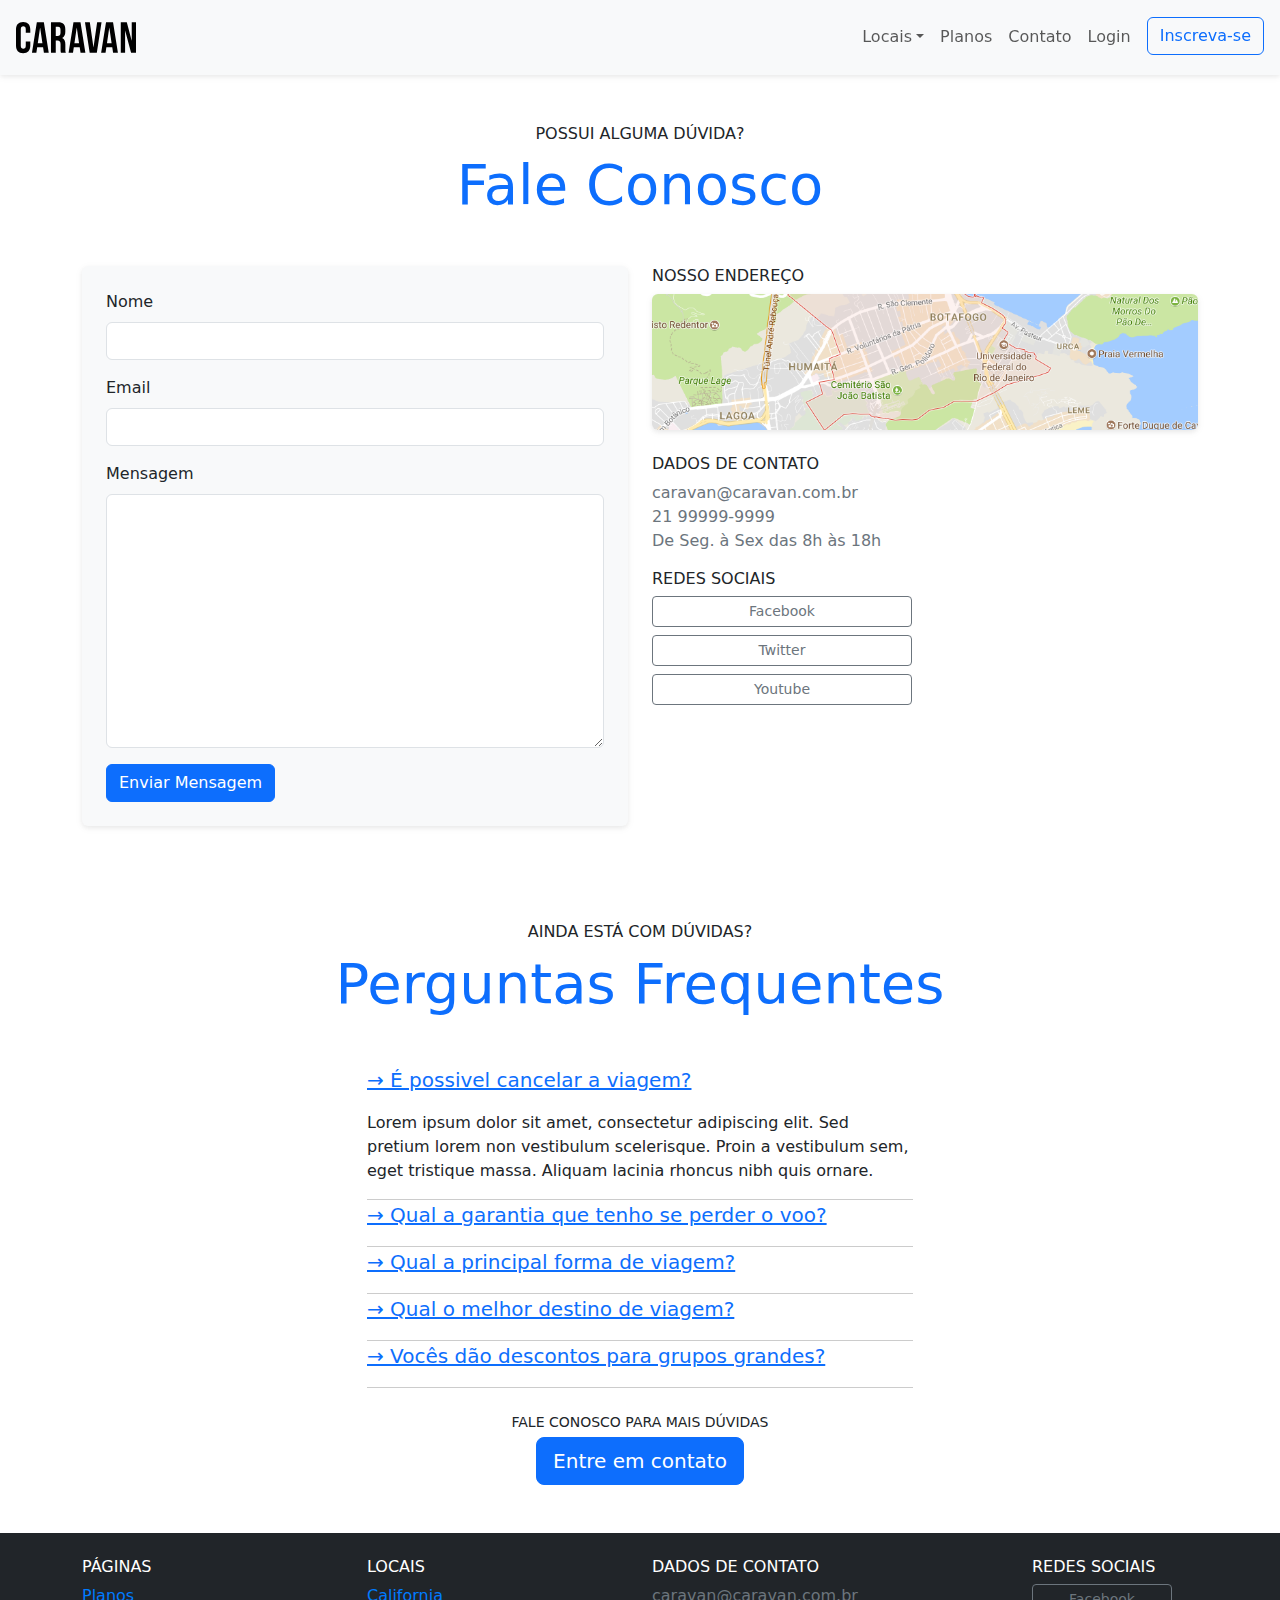
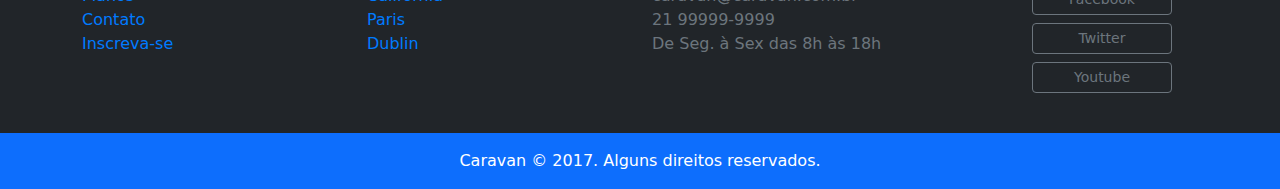
==== contato.html @ 575af78d "feat: página de contato" ====
<!doctype html>
<html lang="pt-BR">
  <head>
    <meta charset="utf-8">
    <meta name="viewport" content="width=device-width, initial-scale=1">
    <title>Caravan - Contato</title>
    <link href="https://cdn.jsdelivr.net/npm/bootstrap@5.3.3/dist/css/bootstrap.min.css" rel="stylesheet" integrity="sha384-QWTKZyjpPEjISv5WaRU9OFeRpok6YctnYmDr5pNlyT2bRjXh0JMhjY6hW+ALEwIH" crossorigin="anonymous">
    <link rel="stylesheet" href="./css/style.css">
  </head>
  <body>

    <!-- Modal -->
    <div class="modal fade" id="modalLogin" tabindex="-1" aria-labelledby="modalLoginTitulo" aria-hidden="true">
        <div class="modal-dialog">
          <div class="modal-content">
            <div class="modal-header">
              <h1 class="modal-title fs-5" id="modalLoginTitulo">Entre na Sua Conta</h1>
              <button type="button" class="btn-close" data-bs-dismiss="modal" aria-label="Close"></button>
            </div>
            <div class="modal-body">
                <form>
                    <div class="mb-3">
                      <label for="LoginEmail" class="form-label">Email address</label>
                      <input type="email" class="form-control" id="LoginEmail">
                    </div>
                    <div class="mb-3">
                      <label for="loginSenha" class="form-label">Password</label>
                      <input type="password" class="form-control" id="loginSenha">
                    </div>
                    <button type="submit" class="btn btn-primary">Entrar na Conta</button>
                    <small class="form-text text-muted">Esqueceu a senha? <a href="#">Clique aqui.</a></small>
                  </form>
            </div>
          </div>
        </div>
      </div>
    <nav class="navbar navbar-light navbar-expand-md bg-light fixed-top box-shadow p-3">
        <a href="" class="navbar-brand">
            <img src="img/caravan.svg" alt="Caravan">
        </a>
        <button class="navbar-toggler" type="button" data-bs-toggle="collapse" data-bs-target="#navbarSupportedContent" aria-controls="navbarSupportedContent" aria-expanded="false" aria-label="Toggle navigation">
            <span class="navbar-toggler-icon"></span>
        </button>

        <div class="collapse navbar-collapse" id="navbarSupportedContent">
            <ul class="navbar-nav ms-auto">
                <li class="nav-item dropdown">
                    <a href="#" class="nav-link dropdown-toggle" role="button" data-bs-toggle="dropdown" aria-expanded="false">Locais</a>
                    <ul class="dropdown-menu">
                        <li><a class="dropdown-item" href="local.html">California</a></li>
                        <li><a class="dropdown-item" href="local.html">Paris</a></li>
                        <li><a class="dropdown-item" href="local.html">Dublin</a></li>
                        </ul>
                </li>
                <li class="nav-item">
                    <a href="planos.html" class="nav-link">Planos</a>
                </li>
                <li class="nav-item">
                    <a href="contato.html" class="nav-link">Contato</a>
                </li>
                <li class="nav-item">
                    <a href="#" class="nav-link" data-bs-toggle="modal" data-bs-target="#modalLogin">Login</a>
                </li>
                <li class="nav-item">
                    <a href="inscrição" class="btn btn-outline-primary ms-md-2">Inscreva-se</a>
                </li>
            </ul>
        </div>
    </nav>

    <section class="container">
        <div class="my-5 text-center">
            <span class="h6 d-block">POSSUI ALGUMA DÚVIDA?</span>
            <h2 class="display-4 text-primary">Fale Conosco</h2>
        </div>
        <div class="row">
            <div class="col-lg">
                <form class="bg-light rounded p-4 box-shadow mb-5">
                    <div class="mb-3">
                      <label for="clienteNome" class="form-label">Nome</label>
                      <input type="text" class="form-control" id="clienteNome">
                    </div>
                    <div class="mb-3">
                      <label for="clienteEmail" class="form-label">Email</label>
                      <input type="email" class="form-control" id="clienteEmail">
                    </div>
                    <div class="mb-3">
                        <label for="clienteMensagem" class="form-label">Mensagem</label>
                        <textarea class="form-control" id="clienteMensagem" rows="10"></textarea>
                    </div>
                    <button type="submit" class="btn btn-primary">Enviar Mensagem</button>
                  </form>
            </div>
            <div class="col-lg">
                <h2 class="h6">NOSSO ENDEREÇO</h2>
                <a href="">
                    <img src="img/mapa.png" alt="Endereço da empresa" class="img-fluid box-shadow rounded mb-4">
                </a>

                <h2 class="h6">DADOS DE CONTATO</h2>
                <ul class="list-unstyled text-secondary">
                    <li>caravan@caravan.com.br</li>
                    <li>21 99999-9999</li>
                    <li>De Seg. à Sex das 8h às 18h</li>
                </ul>

                <h2 class="h6">REDES SOCIAIS</h2>
                <ul class="list-unstyled" style="max-width: 260px;">
                    <li><a class="btn btn-outline-secondary btn-sm d-block mb-2" href="">Facebook</a></li>
                    <li><a class="btn btn-outline-secondary btn-sm d-block mb-2" href="">Twitter</a></li>
                    <li><a class="btn btn-outline-secondary btn-sm d-block mb-2" href="">Youtube</a></li>
                </ul>
            </div>
        </div>
    </section>

    <section class="container">
        <div class="my-5 text-center">
            <span class="h6 d-block">AINDA ESTÁ COM DÚVIDAS?</span>
            <h2 class="display-4 text-primary">Perguntas Frequentes</h2>
        </div>
        <div class="row justify-content-center">
            <div class="col-md-6" id="perguntasFrequentes" data-children="pergunta">
                <div class="pergunta">
                    <p class="d-inline-flex gap-1">
                        <a class="lead" data-bs-toggle="collapse" href="#pergunta1" role="button" aria-expanded="false" aria-controls="pergunta1">
                            → É possivel cancelar a viagem?
                        </a>
                    </p>
                    <div class="collapse show" id="pergunta1" data-bs-parent="#perguntasFrequentes">
                        <p>Lorem ipsum dolor sit amet, consectetur adipiscing elit. Sed pretium lorem non vestibulum scelerisque. Proin a vestibulum sem, eget tristique massa. Aliquam lacinia rhoncus nibh quis ornare.</p>
                    </div>
                </div>
                <div class="pergunta">
                    <p class="d-inline-flex gap-1">
                        <a class="lead" data-bs-toggle="collapse" href="#pergunta2" role="button" aria-expanded="false" aria-controls="pergunta2">
                            → Qual a garantia que tenho se perder o voo?
                        </a>
                    </p>
                    <div class="collapse" id="pergunta2" data-bs-parent="#perguntasFrequentes">
                        <p>Lorem ipsum dolor sit amet, consectetur adipiscing elit. Sed pretium lorem non vestibulum scelerisque. Proin a vestibulum sem, eget tristique massa. Aliquam lacinia rhoncus nibh quis ornare.</p>
                    </div>
                </div>
                <div class="pergunta">
                    <p class="d-inline-flex gap-1">
                        <a class="lead" data-bs-toggle="collapse" href="#pergunta3" role="button" aria-expanded="false" aria-controls="pergunta3">
                            → Qual a principal forma de viagem?
                        </a>
                    </p>
                    <div class="collapse" id="pergunta3" data-bs-parent="#perguntasFrequentes">
                        <p>Lorem ipsum dolor sit amet, consectetur adipiscing elit. Sed pretium lorem non vestibulum scelerisque. Proin a vestibulum sem, eget tristique massa. Aliquam lacinia rhoncus nibh quis ornare.</p>
                    </div>
                </div>
                <div class="pergunta">
                    <p class="d-inline-flex gap-1">
                        <a class="lead" data-bs-toggle="collapse" href="#pergunta4" role="button" aria-expanded="false" aria-controls="pergunta4">
                            → Qual o melhor destino de viagem?
                        </a>
                    </p>
                    <div class="collapse" id="pergunta4" data-bs-parent="#perguntasFrequentes">
                        <p>Lorem ipsum dolor sit amet, consectetur adipiscing elit. Sed pretium lorem non vestibulum scelerisque. Proin a vestibulum sem, eget tristique massa. Aliquam lacinia rhoncus nibh quis ornare.</p>
                    </div>
                </div>
                <div class="pergunta">
                    <p class="d-inline-flex gap-1">
                        <a class="lead" data-bs-toggle="collapse" href="#pergunta5" role="button" aria-expanded="false" aria-controls="pergunta5">
                            → Vocês dão descontos para grupos grandes?
                        </a>
                    </p>
                    <div class="collapse" id="pergunta5" data-bs-parent="#perguntasFrequentes">
                        <p>Lorem ipsum dolor sit amet, consectetur adipiscing elit. Sed pretium lorem non vestibulum scelerisque. Proin a vestibulum sem, eget tristique massa. Aliquam lacinia rhoncus nibh quis ornare.</p>
                    </div>
                </div>
            </div>
        </div>
        <div class="text-center my-4">
            <p class="small m-1">FALE CONOSCO PARA MAIS DÚVIDAS</p>
            <a href="contato.html" class="btn btn-primary btn-lg">Entre em contato</a>
        </div>
    </section>

    <footer class="bg-dark text-white mt-5">
        <div class="container py-4">
            <div class="row">
                <div class="col-md-3 col-6">
                    <h4 class="h6">PÁGINAS</h4>
                    <ul class="list-unstyled">
                        <li><a href="planos.html">Planos</a></li>
                        <li><a href="contato.html">Contato</a></li>
                        <li><a href="inscricao.html">Inscreva-se</a></li>
                    </ul>
                </div>
                <div class="col-md-3 col-6">
                    <h4 class="h6">LOCAIS</h4>
                    <ul class="list-unstyled">
                        <li><a href="local.html">California</a></li>
                        <li><a href="local.html">Paris</a></li>
                        <li><a href="local.html">Dublin</a></li>
                    </ul>
                </div>
                <div class="col-md-4 col-6">
                    <h4 class="h6">DADOS DE CONTATO</h4>
                    <ul class="list-unstyled text-secondary">
                        <li>caravan@caravan.com.br</li>
                        <li>21 99999-9999</li>
                        <li>De Seg. à Sex das 8h às 18h</li>
                    </ul>
                </div>
                <div class="col-md-2 col-6">
                    <h4 class="h6">REDES SOCIAIS</h4>
                    <ul class="list-unstyled">
                        <li><a class="btn btn-outline-secondary btn-sm d-block mb-2" href="" style="max-width: 140px;">Facebook</a></li>
                        <li><a class="btn btn-outline-secondary btn-sm d-block mb-2" href="" style="max-width: 140px;">Twitter</a></li>
                        <li><a class="btn btn-outline-secondary btn-sm d-block mb-2" href="" style="max-width: 140px;">Youtube</a></li>
                    </ul>
                </div>
            </div>
        </div>
        <div class="bg-primary text-center py-3">
            <p class="mb-0">Caravan © 2017. Alguns direitos reservados.</p>
        </div>
    </footer>

    <script src="https://cdn.jsdelivr.net/npm/bootstrap@5.3.3/dist/js/bootstrap.bundle.min.js" integrity="sha384-YvpcrYf0tY3lHB60NNkmXc5s9fDVZLESaAA55NDzOxhy9GkcIdslK1eN7N6jIeHz" crossorigin="anonymous"></script>
  </body>
</html>
---- css/style.css ----
body {
    padding-top: 76px;
}
.box-shadow {
    box-shadow: 0 2px 4px 0 rgba(0,0,0,.05),
                0 2px 8px 0 rgba(0,0,0,.05);
}

#home-quote{
    background: url(../img/bg-quote.jpg) center center;
    background-size: cover;
}

.pergunta {
    border-bottom: 1px solid rgba(0,0,0,.2);
}

.lista-plano li + li {
    border-top: 1px solid rgba(0,0,0,.2);
}
.lista-plano li {
    padding: 1rem;
}

footer a {
    color: #007bff;
    text-decoration: none;
    background-color: transparent;
}

@media (max-width: 767px) {
    #home-quote .display-4{
        font-size: 2.5rem;
    }

    body {
        padding: 0px;
    }
    .fixed-top {
        position: relative;
    }
}
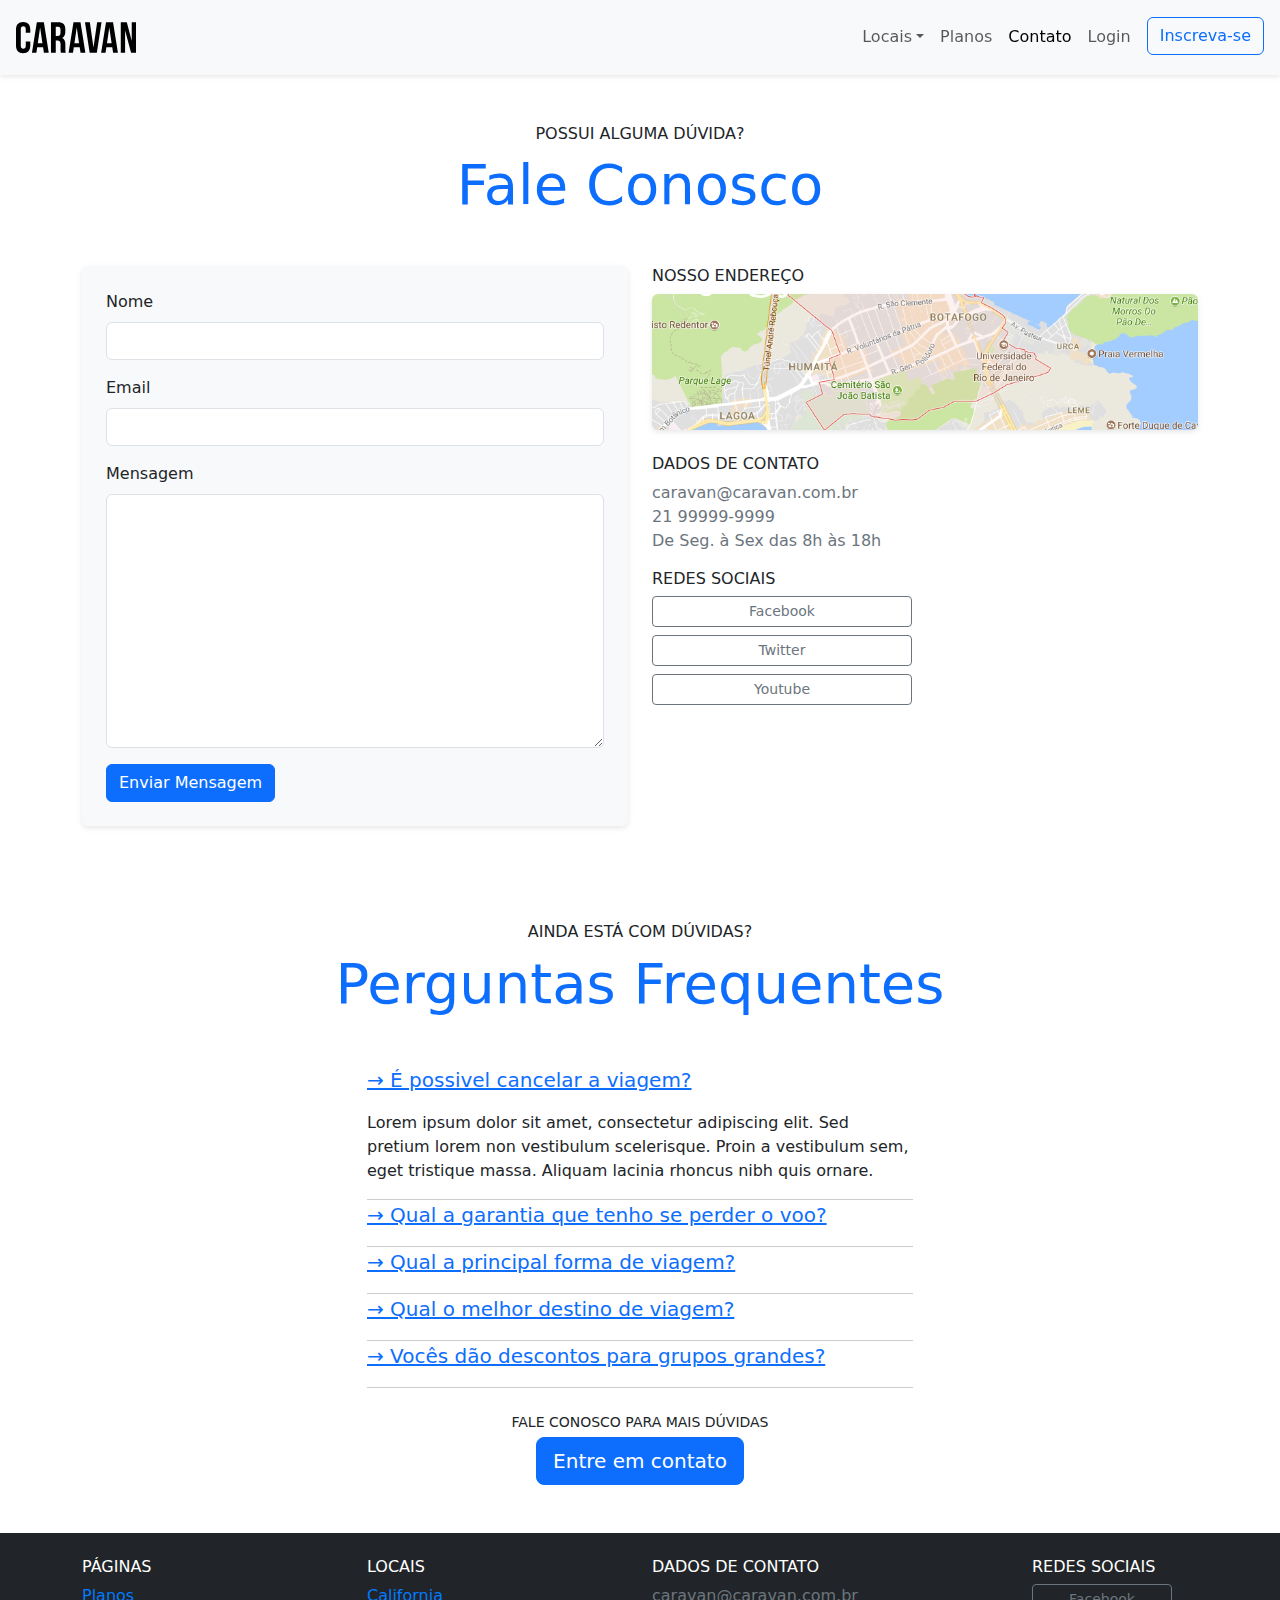
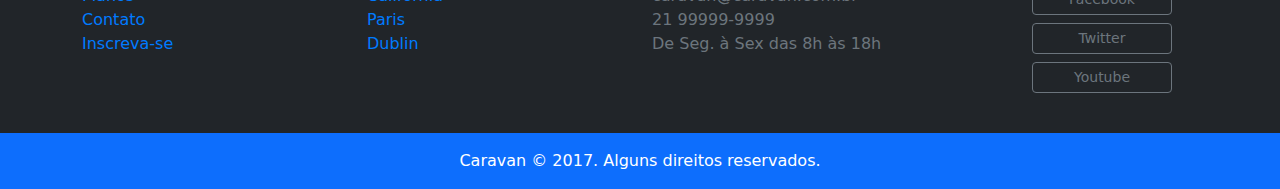
==== commit 40f780a2: "fix: estilização da tag <a> alterada" ====
--- a/contato.html
+++ b/contato.html
@@ -28,7 +28,7 @@
                       <input type="password" class="form-control" id="loginSenha">
                     </div>
                     <button type="submit" class="btn btn-primary">Entrar na Conta</button>
-                    <small class="form-text text-muted">Esqueceu a senha? <a href="#">Clique aqui.</a></small>
+                    <small class="form-text text-muted">Esqueceu a senha? <a href="#" class="text-link">Clique aqui.</a></small>
                   </form>
             </div>
           </div>
@@ -56,13 +56,13 @@
                     <a href="planos.html" class="nav-link">Planos</a>
                 </li>
                 <li class="nav-item">
-                    <a href="contato.html" class="nav-link">Contato</a>
+                    <a href="contato.html" class="nav-link active">Contato</a>
                 </li>
                 <li class="nav-item">
                     <a href="#" class="nav-link" data-bs-toggle="modal" data-bs-target="#modalLogin">Login</a>
                 </li>
                 <li class="nav-item">
-                    <a href="inscrição" class="btn btn-outline-primary ms-md-2">Inscreva-se</a>
+                    <a href="inscricao.html" class="btn btn-outline-primary ms-md-2">Inscreva-se</a>
                 </li>
             </ul>
         </div>
@@ -185,17 +185,17 @@
                 <div class="col-md-3 col-6">
                     <h4 class="h6">PÁGINAS</h4>
                     <ul class="list-unstyled">
-                        <li><a href="planos.html">Planos</a></li>
-                        <li><a href="contato.html">Contato</a></li>
-                        <li><a href="inscricao.html">Inscreva-se</a></li>
+                        <li><a class="text-link" href="planos.html">Planos</a></li>
+                        <li><a class="text-link" href="contato.html">Contato</a></li>
+                        <li><a class="text-link" href="inscricao.html">Inscreva-se</a></li>
                     </ul>
                 </div>
                 <div class="col-md-3 col-6">
                     <h4 class="h6">LOCAIS</h4>
                     <ul class="list-unstyled">
-                        <li><a href="local.html">California</a></li>
-                        <li><a href="local.html">Paris</a></li>
-                        <li><a href="local.html">Dublin</a></li>
+                        <li><a class="text-link" href="local.html">California</a></li>
+                        <li><a class="text-link" href="local.html">Paris</a></li>
+                        <li><a class="text-link" href="local.html">Dublin</a></li>
                     </ul>
                 </div>
                 <div class="col-md-4 col-6">
--- a/css/style.css
+++ b/css/style.css
@@ -22,7 +22,7 @@
     padding: 1rem;
 }
 
-footer a {
+.text-link {
     color: #007bff;
     text-decoration: none;
     background-color: transparent;
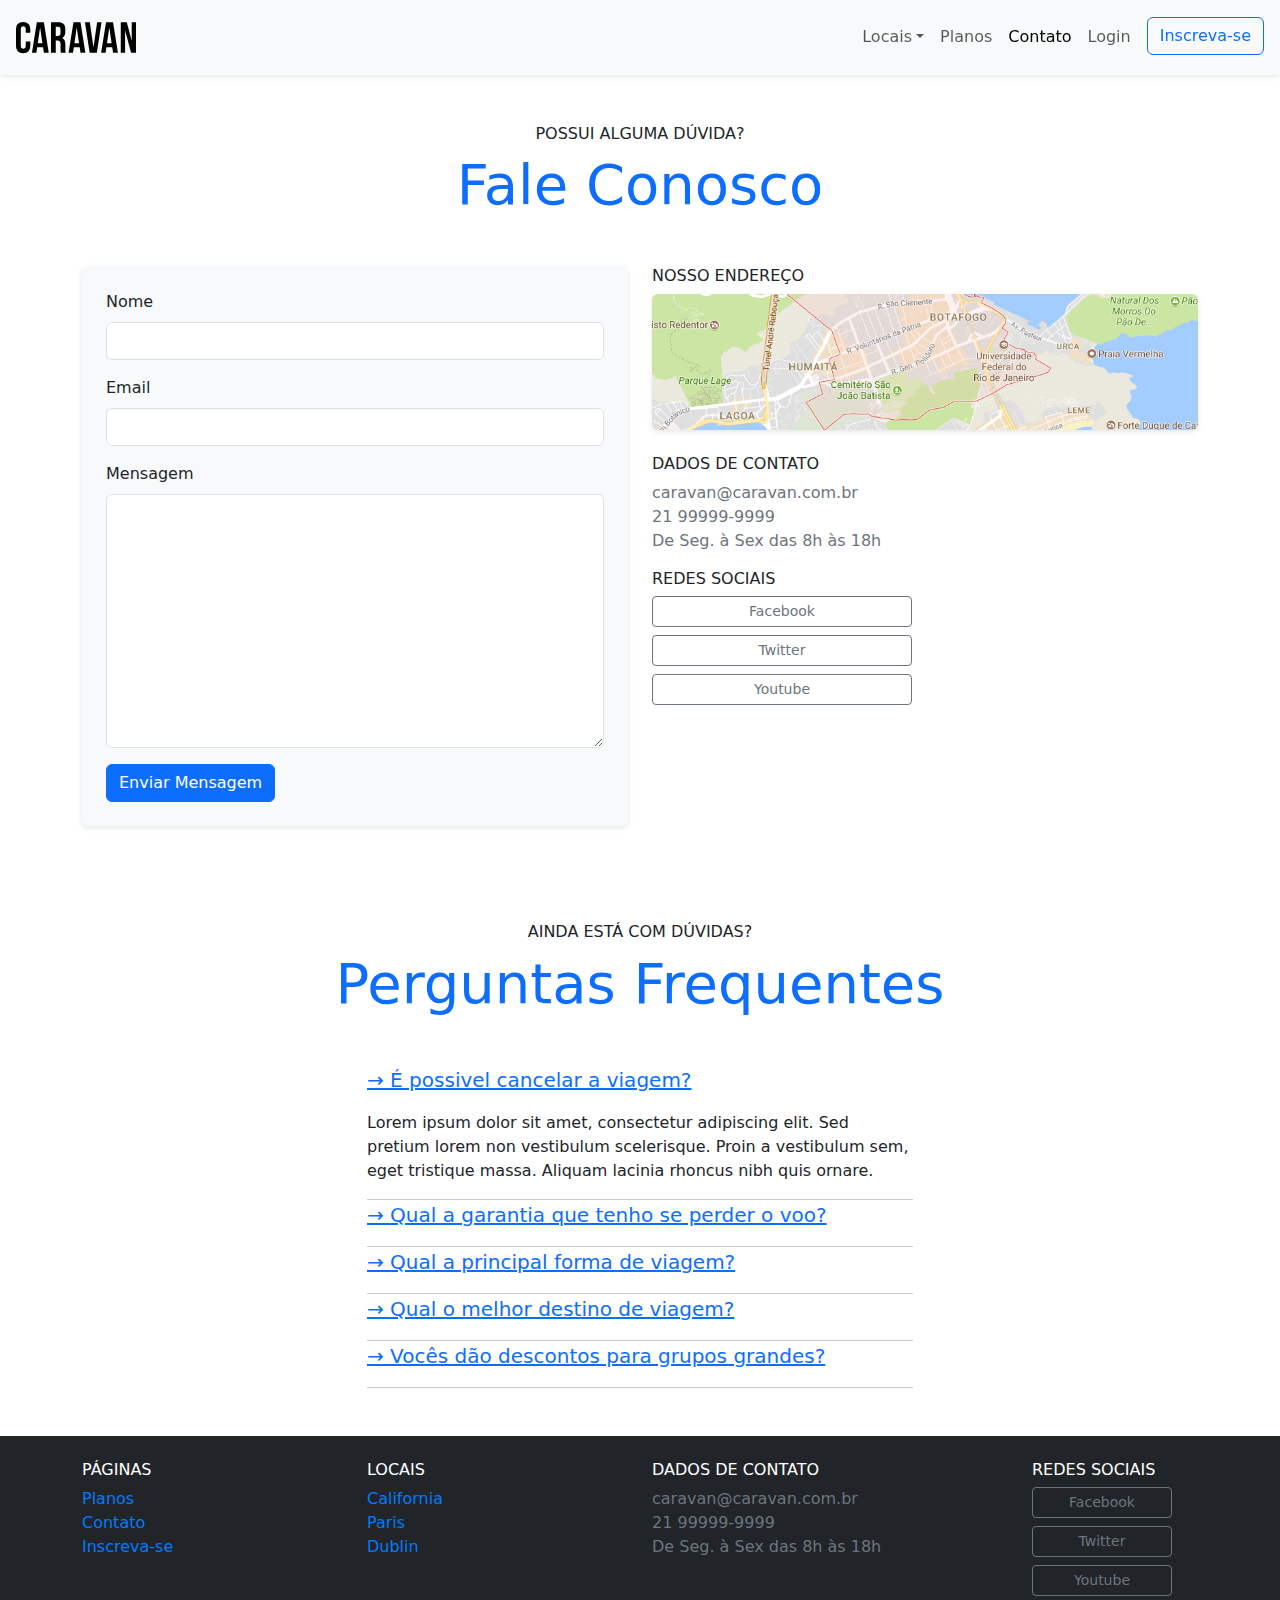
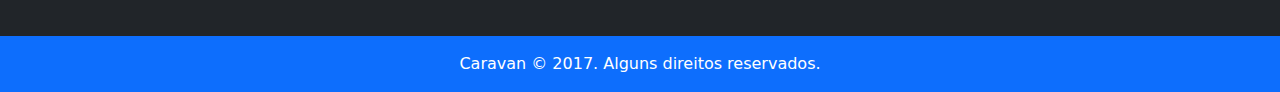
==== commit 1f766a6b: "fix: removido botão de contato no final do FAQ" ====
--- a/contato.html
+++ b/contato.html
@@ -173,10 +173,6 @@
                 </div>
             </div>
         </div>
-        <div class="text-center my-4">
-            <p class="small m-1">FALE CONOSCO PARA MAIS DÚVIDAS</p>
-            <a href="contato.html" class="btn btn-primary btn-lg">Entre em contato</a>
-        </div>
     </section>
 
     <footer class="bg-dark text-white mt-5">
